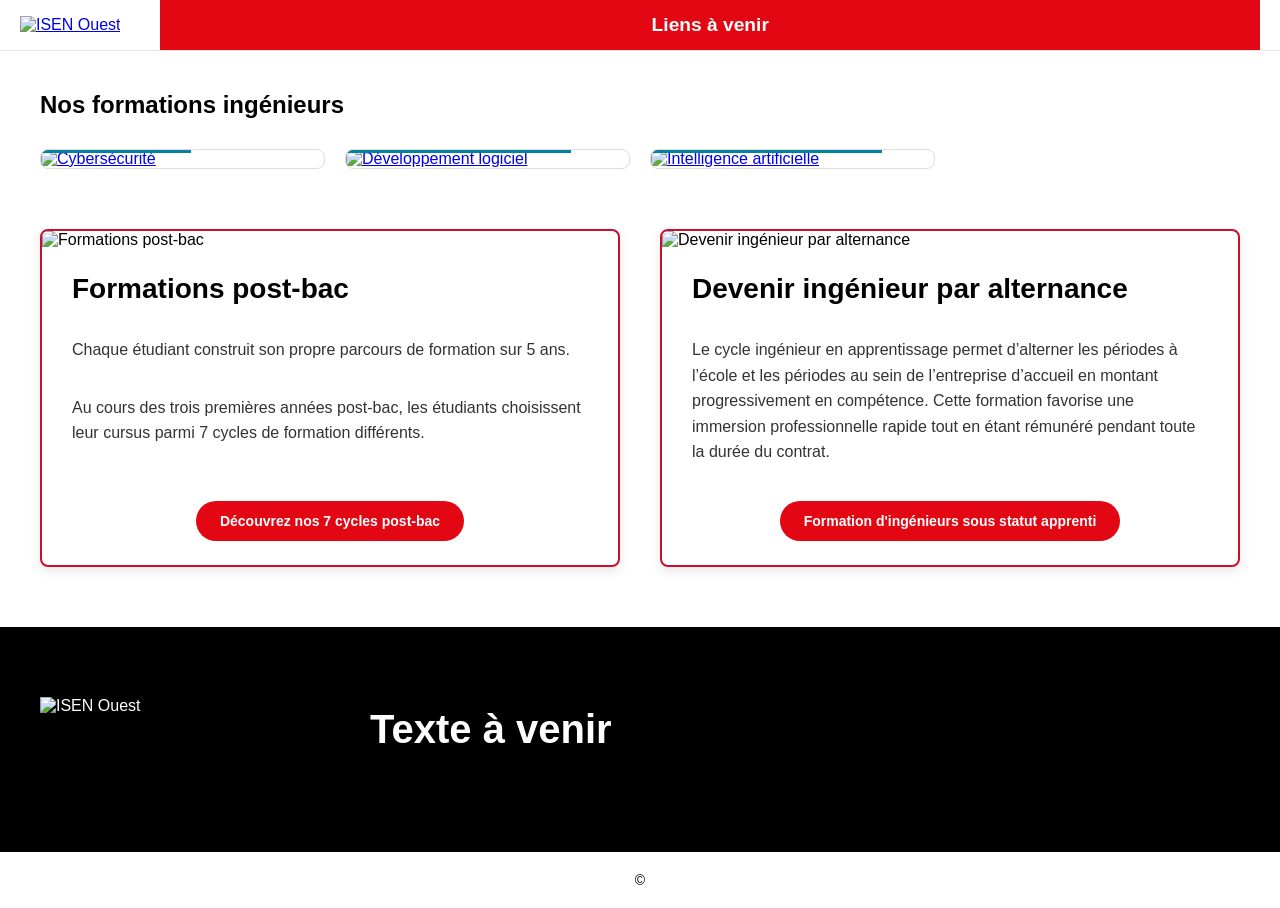
==== index.html @ ecf23ee9 "F14 Block PI E1" ====
<!DOCTYPE html>
<html lang="fr">
<head>
	<meta charset="UTF-8">
	<meta name="viewport" content="width=device-width, initial-scale=1">
	<title>ISEN Ouest - Formations</title>
    <style>
        /* =========================================
           CSS GLOBAL
           ========================================= */
        html {
            font-family: 'Open Sans', sans-serif;
        }
        body {
            margin: 0;
            padding: 0;
            background-color: #fff;
        }

        /* =========================================
           CSS HEADER
           ========================================= */
        .header-isen {
            background: #fff;
            border-bottom: 1px solid #e5e5e5;
        }

        .header-container {
            max-width: 1400px;
            margin: 0 auto;
            padding: 0 20px;
            display: flex;
            align-items: center;
            justify-content: space-between;
        }

        .header-logo img {
            height: 45px;
            width: auto;
        }

        .header-nav {
            background: #e30613; /* Rouge ISEN */
            flex: 1;
            margin-left: 40px;
        }

        .header-nav ul {
            list-style: none;
            display: flex;
            justify-content: space-around;
            margin: 0;
            padding: 0;
        }

        .header-nav li {
            flex: 1;
            text-align: center;
        }

        .header-nav a {
            display: block;
            padding: 14px 10px;
            font-size: 1.2em;
            font-weight: bold;
            color: #fff;
            transition: background 0.2s;
            text-decoration: none;
        }

        .header-nav a:hover {
            text-decoration: underline;
        }

        /* =========================================
           CSS PLUGGIN IMAGES
           ========================================= */
        .dp-section {
            max-width: 1200px;
            margin: 40px auto;
            padding: 0 20px;
        }

        .dp-section h2 {
            font-size: 24px;
            font-weight: 700;
            margin-bottom: 30px;
            color: #000;
        }

        .dp-grid {
            display: grid;
            grid-template-columns: repeat(auto-fill, minmax(280px, 1fr));
            gap: 20px;
        }

        .dp-card {
            border: 1px solid #ddd;
            border-radius: 8px;
            overflow: hidden;
            background: #fff;
            transition: transform 0.2s ease, box-shadow 0.2s ease;
            position: relative;
        }

        .dp-card:hover {
            transform: translateY(-5px);
            box-shadow: 0 6px 15px rgba(0, 0, 0, 0.1);
        }

        .dp-card img {
            width: 100%;
            height: auto;
            display: block;
        }

        .dp-card p {
            position: absolute;
            bottom: 15px;
            left: 0;
            margin: 0;
            padding: 5px 15px;
            font-size: 14px;
            font-weight: bold;
            background-color: #05819d; /* Bleu ISEN */
            color: white;
            text-transform: uppercase;
        }

        /* =========================================
           CSS PLUGGIN BLOCKS
           ========================================= */
        .block-container {
            max-width: 1200px;
            margin: 60px auto;
            padding: 0 20px;
        }

        .block-columns {
            display: flex;
            gap: 40px;
            flex-wrap: wrap;
        }

        .block-alternance {
            flex: 1;
            min-width: 300px;
            border: 2px solid #c8102e;
            border-radius: 8px;
            overflow: hidden;
            background: #fff;
            box-shadow: 0 4px 12px rgba(0, 0, 0, 0.1);
            display: flex;
            flex-direction: column;
        }

        .block-alternance img {
            width: 100%;
            height: auto;
            display: block;
        }

        .block-alternance-content {
            padding: 24px 30px;
            display: flex;
            flex-direction: column;
            flex-grow: 1;
        }

        .block-alternance-content h2 {
            font-size: 28px;
            margin-top: 0;
            margin-bottom: 16px;
            color: #000;
        }

        .block-alternance-content p {
            font-size: 16px;
            line-height: 1.6;
            color: #333;
            margin-bottom: 16px;
        }

        .block-button {
            margin-top: auto;
            text-align: center;
            padding-top: 20px;
        }

        .block-button a {
            background-color: #e30613;
            color: #fff;
            display: inline-block;
            padding: 12px 24px;
            border-radius: 50px;
            font-weight: 700;
            text-decoration: none;
            font-size: 14px;
            transition: background 0.2s;
        }

        .block-button a:hover {
            background-color: #c8102e;
            text-decoration: underline;
        }

        /* =========================================
           CSS FOOTER
           ========================================= */
        .site-footer {
            background: #000;
            color: #fff;
            padding: 40px 20px;
            font-family: Arial, sans-serif;
        }

        .footer-container {
            display: flex;
            max-width: 1200px;
            margin: 0 auto;
            gap: 40px;
            flex-wrap: wrap;
            align-items: center;
        }

        .footer-col-logo {
            flex: 1;
            min-width: 220px;
            display: flex;
            flex-direction: column;
        }

        .footer-logo {
            height: 100px;
            margin-bottom: 15px;
            margin-top: 30px;
        }

        .footer-links-section {
            flex: 3;
            display: flex;
            flex-direction: column;
        }

        .footer-cities {
            font-size: 40px;
            font-weight: 700;
            text-align: left;
            margin-bottom: 20px;
            margin-top: 0;
            color: #fff;
        }

        /* Bas de page */
        .footer-bottom {
            text-align: center;
            padding: 20px;
            background-color: white;
            color: black;
            font-family: Arial, sans-serif;
            font-size: 14px;
        }
    </style>
</head>
<body>

    <!-- =========================================
         HEADER_SIMPLE
         ========================================= -->
    <header class="header-isen">
      <div class="header-container">
        <a href="/" class="header-logo">
          <img src="https://isen-ouest.fr/wp-content/uploads/2024/07/15/logo-isen-couleur.png" alt="ISEN Ouest">
        </a>
        <nav class="header-nav">
          <ul>
            <li><a href="#">Liens à venir</a></li>
          </ul>
        </nav>
      </div>
    </header>

    <!-- =========================================
         PLUGGIN IMAGES
         ========================================= -->
    <section class="dp-section">
        <h2>Nos formations ingénieurs</h2>
        <div class="dp-grid">
            <div class="dp-card">
                <a href="https://isen-ouest.fr">
                    <img src="https://isen-ouest.fr/wp-content/uploads/2024/10/21/vignette-dp-cybersecurite.png" alt="Cybersécurité">
                    <p>CYBERSECURITE</p>
                </a>
            </div>
            <div class="dp-card">
                <a href="https://isen-ouest.fr">
                    <img src="https://isen-ouest.fr/wp-content/uploads/2024/10/21/vignette-dp-developpement-logiciel.png" alt="Développement logiciel">
                    <p>DEVELOPPEMENT LOGICIEL</p>
                </a>
            </div>
            <div class="dp-card">
                <a href="https://isen-ouest.fr">
                    <img src="https://isen-ouest.fr/wp-content/uploads/2024/10/21/vignette-dp-intelligence-artificielle.png" alt="Intelligence artificielle">
                    <p>INTELLIGENCE ARTIFICIELLE</p>
                </a>
            </div>
        </div>
    </section>

    <!-- =========================================
         PLUGGIN BLOCK (Postbac / Apprentissage)
         ========================================= -->
    <div class="block-container">
        <div class="block-columns">
            
            <!-- BLOC 1 : Post-bac -->
            <section class="block-alternance">
                <img src="https://isen-ouest.fr/wp-content/uploads/2024/10/18/formation-initiale-scaled.jpg" alt="Formations post-bac">
                <div class="block-alternance-content">
                    <h2>Formations post-bac</h2>
                    <p>Chaque étudiant construit son propre parcours de formation sur 5 ans.</p>
                    <p>Au cours des trois premières années post-bac, les étudiants choisissent leur cursus parmi 7 cycles de formation différents.</p>
                    <div class="block-button">
                        <a href="#">Découvrez nos 7 cycles post-bac</a>
                    </div>
                </div>
            </section>

            <!-- BLOC 2 : FISA -->
            <section class="block-alternance">
                <img src="https://isen-ouest.fr/wp-content/uploads/2024/10/18/formation-apprentissage-scaled.jpg" alt="Devenir ingénieur par alternance">
                <div class="block-alternance-content">
                    <h2>Devenir ingénieur par alternance</h2>
                    <p>Le cycle ingénieur en apprentissage permet d’alterner les périodes à l’école et les périodes au sein de l’entreprise d’accueil en montant progressivement en compétence. Cette formation favorise une immersion professionnelle rapide tout en étant rémunéré pendant toute la durée du contrat.</p>
                    <div class="block-button">
                        <a href="#">Formation d'ingénieurs sous statut apprenti</a>
                    </div>
                </div>
            </section>

        </div>
    </div>

    <!-- =========================================
         FOOTER_SIMPLE
         ========================================= -->
    <footer class="site-footer">
      <div class="footer-container">
        <!-- Colonne 1 : Logo -->
        <div class="footer-col footer-col-logo">
          <img src="https://isen-ouest.fr/wp-content/uploads/2024/07/15/logo-isen-blanc.svg" alt="ISEN Ouest" class="footer-logo">
        </div>

        <!-- Zone titre -->
        <div class="footer-links-section">
          <p class="footer-cities">Texte à venir</p>
        </div>
      </div>
    </footer>
    
    <!-- Bas de page -->
    <div class="footer-bottom">
      &copy;
    </div>

</body>
</html>
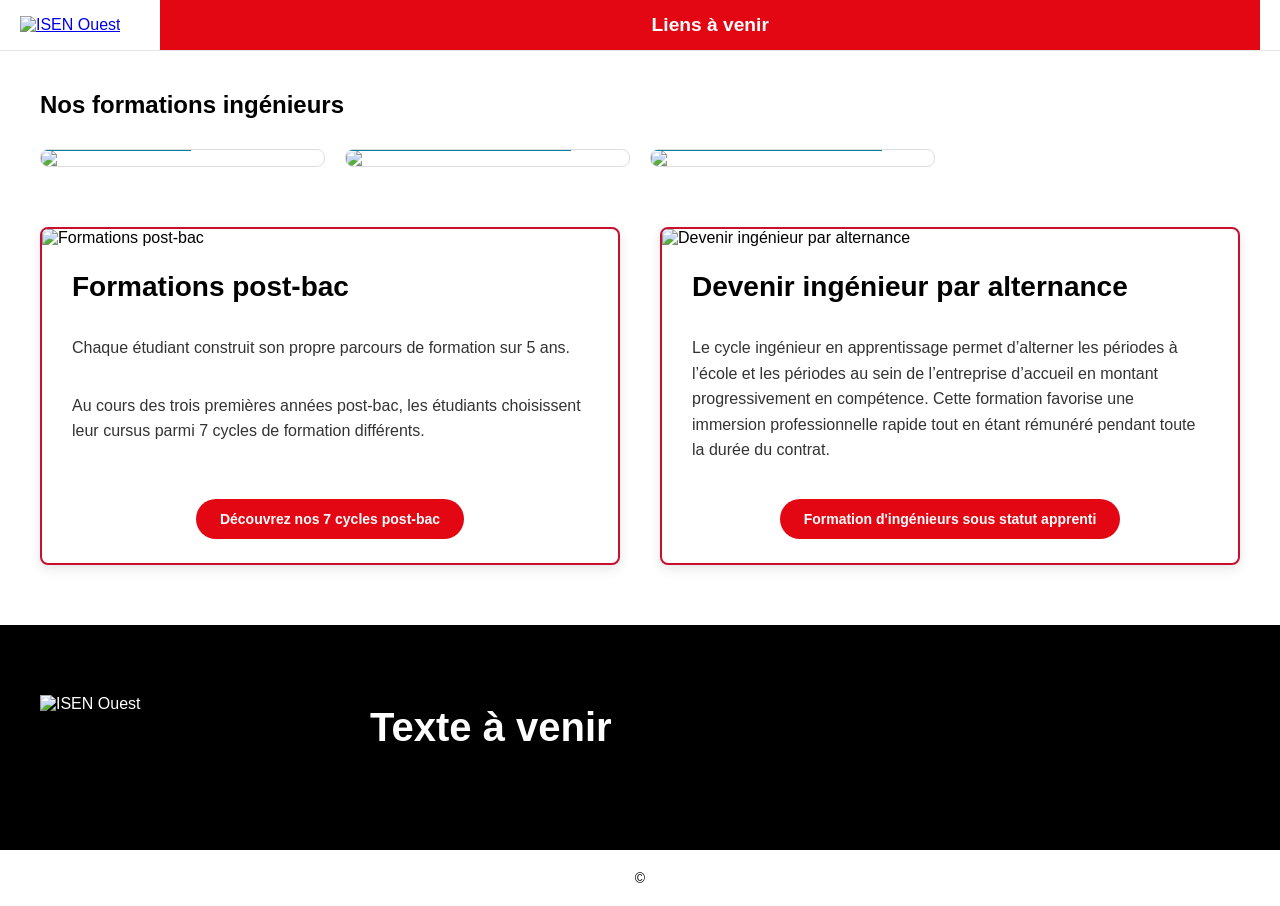
==== commit d4d7e735: "F14 Block PI E1" ====
--- a/index.html
+++ b/index.html
@@ -5,9 +5,6 @@
 	<meta name="viewport" content="width=device-width, initial-scale=1">
 	<title>ISEN Ouest - Formations</title>
     <style>
-        /* =========================================
-           CSS GLOBAL
-           ========================================= */
         html {
             font-family: 'Open Sans', sans-serif;
         }
@@ -17,9 +14,6 @@
             background-color: #fff;
         }
 
-        /* =========================================
-           CSS HEADER
-           ========================================= */
         .header-isen {
             background: #fff;
             border-bottom: 1px solid #e5e5e5;
@@ -72,9 +66,6 @@
             text-decoration: underline;
         }
 
-        /* =========================================
-           CSS PLUGGIN IMAGES
-           ========================================= */
         .dp-section {
             max-width: 1200px;
             margin: 40px auto;
@@ -127,9 +118,6 @@
             text-transform: uppercase;
         }
 
-        /* =========================================
-           CSS PLUGGIN BLOCKS
-           ========================================= */
         .block-container {
             max-width: 1200px;
             margin: 60px auto;
@@ -204,9 +192,6 @@
             text-decoration: underline;
         }
 
-        /* =========================================
-           CSS FOOTER
-           ========================================= */
         .site-footer {
             background: #000;
             color: #fff;
@@ -264,9 +249,6 @@
 </head>
 <body>
 
-    <!-- =========================================
-         HEADER_SIMPLE
-         ========================================= -->
     <header class="header-isen">
       <div class="header-container">
         <a href="/" class="header-logo">
@@ -280,40 +262,33 @@
       </div>
     </header>
 
-    <!-- =========================================
-         PLUGGIN IMAGES
-         ========================================= -->
     <section class="dp-section">
         <h2>Nos formations ingénieurs</h2>
         <div class="dp-grid">
             <div class="dp-card">
                 <a href="https://isen-ouest.fr">
-                    <img src="https://isen-ouest.fr/wp-content/uploads/2024/10/21/vignette-dp-cybersecurite.png" alt="Cybersécurité">
+                    <img src="https://isen-ouest.fr/wp-content/uploads/2024/10/21/vignette-dp-cybersecurite.png" >
                     <p>CYBERSECURITE</p>
                 </a>
             </div>
             <div class="dp-card">
                 <a href="https://isen-ouest.fr">
-                    <img src="https://isen-ouest.fr/wp-content/uploads/2024/10/21/vignette-dp-developpement-logiciel.png" alt="Développement logiciel">
+                    <img src="https://isen-ouest.fr/wp-content/uploads/2024/10/21/vignette-dp-developpement-logiciel.png" >
                     <p>DEVELOPPEMENT LOGICIEL</p>
                 </a>
             </div>
             <div class="dp-card">
                 <a href="https://isen-ouest.fr">
-                    <img src="https://isen-ouest.fr/wp-content/uploads/2024/10/21/vignette-dp-intelligence-artificielle.png" alt="Intelligence artificielle">
+                    <img src="https://isen-ouest.fr/wp-content/uploads/2024/10/21/vignette-dp-intelligence-artificielle.png" >
                     <p>INTELLIGENCE ARTIFICIELLE</p>
                 </a>
             </div>
         </div>
     </section>
 
-    <!-- =========================================
-         PLUGGIN BLOCK (Postbac / Apprentissage)
-         ========================================= -->
     <div class="block-container">
         <div class="block-columns">
             
-            <!-- BLOC 1 : Post-bac -->
             <section class="block-alternance">
                 <img src="https://isen-ouest.fr/wp-content/uploads/2024/10/18/formation-initiale-scaled.jpg" alt="Formations post-bac">
                 <div class="block-alternance-content">
@@ -326,7 +301,6 @@
                 </div>
             </section>
 
-            <!-- BLOC 2 : FISA -->
             <section class="block-alternance">
                 <img src="https://isen-ouest.fr/wp-content/uploads/2024/10/18/formation-apprentissage-scaled.jpg" alt="Devenir ingénieur par alternance">
                 <div class="block-alternance-content">
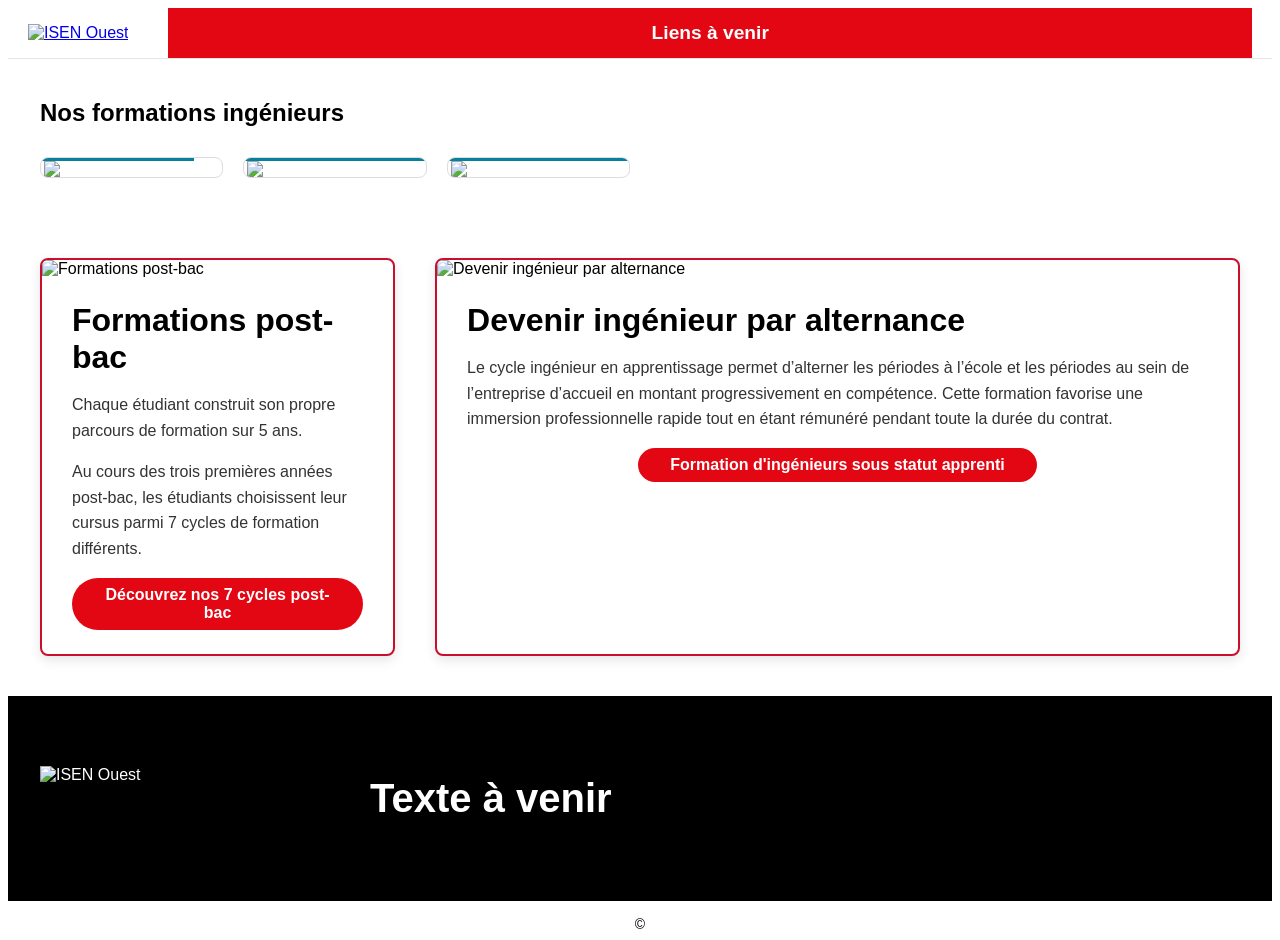
==== commit a8848c9d: "fix index.html" ====
--- a/index.html
+++ b/index.html
@@ -4,248 +4,7 @@
 	<meta charset="UTF-8">
 	<meta name="viewport" content="width=device-width, initial-scale=1">
 	<title>ISEN Ouest - Formations</title>
-    <style>
-        html {
-            font-family: 'Open Sans', sans-serif;
-        }
-        body {
-            margin: 0;
-            padding: 0;
-            background-color: #fff;
-        }
-
-        .header-isen {
-            background: #fff;
-            border-bottom: 1px solid #e5e5e5;
-        }
-
-        .header-container {
-            max-width: 1400px;
-            margin: 0 auto;
-            padding: 0 20px;
-            display: flex;
-            align-items: center;
-            justify-content: space-between;
-        }
-
-        .header-logo img {
-            height: 45px;
-            width: auto;
-        }
-
-        .header-nav {
-            background: #e30613; /* Rouge ISEN */
-            flex: 1;
-            margin-left: 40px;
-        }
-
-        .header-nav ul {
-            list-style: none;
-            display: flex;
-            justify-content: space-around;
-            margin: 0;
-            padding: 0;
-        }
-
-        .header-nav li {
-            flex: 1;
-            text-align: center;
-        }
-
-        .header-nav a {
-            display: block;
-            padding: 14px 10px;
-            font-size: 1.2em;
-            font-weight: bold;
-            color: #fff;
-            transition: background 0.2s;
-            text-decoration: none;
-        }
-
-        .header-nav a:hover {
-            text-decoration: underline;
-        }
-
-        .dp-section {
-            max-width: 1200px;
-            margin: 40px auto;
-            padding: 0 20px;
-        }
-
-        .dp-section h2 {
-            font-size: 24px;
-            font-weight: 700;
-            margin-bottom: 30px;
-            color: #000;
-        }
-
-        .dp-grid {
-            display: grid;
-            grid-template-columns: repeat(auto-fill, minmax(280px, 1fr));
-            gap: 20px;
-        }
-
-        .dp-card {
-            border: 1px solid #ddd;
-            border-radius: 8px;
-            overflow: hidden;
-            background: #fff;
-            transition: transform 0.2s ease, box-shadow 0.2s ease;
-            position: relative;
-        }
-
-        .dp-card:hover {
-            transform: translateY(-5px);
-            box-shadow: 0 6px 15px rgba(0, 0, 0, 0.1);
-        }
-
-        .dp-card img {
-            width: 100%;
-            height: auto;
-            display: block;
-        }
-
-        .dp-card p {
-            position: absolute;
-            bottom: 15px;
-            left: 0;
-            margin: 0;
-            padding: 5px 15px;
-            font-size: 14px;
-            font-weight: bold;
-            background-color: #05819d; /* Bleu ISEN */
-            color: white;
-            text-transform: uppercase;
-        }
-
-        .block-container {
-            max-width: 1200px;
-            margin: 60px auto;
-            padding: 0 20px;
-        }
-
-        .block-columns {
-            display: flex;
-            gap: 40px;
-            flex-wrap: wrap;
-        }
-
-        .block-alternance {
-            flex: 1;
-            min-width: 300px;
-            border: 2px solid #c8102e;
-            border-radius: 8px;
-            overflow: hidden;
-            background: #fff;
-            box-shadow: 0 4px 12px rgba(0, 0, 0, 0.1);
-            display: flex;
-            flex-direction: column;
-        }
-
-        .block-alternance img {
-            width: 100%;
-            height: auto;
-            display: block;
-        }
-
-        .block-alternance-content {
-            padding: 24px 30px;
-            display: flex;
-            flex-direction: column;
-            flex-grow: 1;
-        }
-
-        .block-alternance-content h2 {
-            font-size: 28px;
-            margin-top: 0;
-            margin-bottom: 16px;
-            color: #000;
-        }
-
-        .block-alternance-content p {
-            font-size: 16px;
-            line-height: 1.6;
-            color: #333;
-            margin-bottom: 16px;
-        }
-
-        .block-button {
-            margin-top: auto;
-            text-align: center;
-            padding-top: 20px;
-        }
-
-        .block-button a {
-            background-color: #e30613;
-            color: #fff;
-            display: inline-block;
-            padding: 12px 24px;
-            border-radius: 50px;
-            font-weight: 700;
-            text-decoration: none;
-            font-size: 14px;
-            transition: background 0.2s;
-        }
-
-        .block-button a:hover {
-            background-color: #c8102e;
-            text-decoration: underline;
-        }
-
-        .site-footer {
-            background: #000;
-            color: #fff;
-            padding: 40px 20px;
-            font-family: Arial, sans-serif;
-        }
-
-        .footer-container {
-            display: flex;
-            max-width: 1200px;
-            margin: 0 auto;
-            gap: 40px;
-            flex-wrap: wrap;
-            align-items: center;
-        }
-
-        .footer-col-logo {
-            flex: 1;
-            min-width: 220px;
-            display: flex;
-            flex-direction: column;
-        }
-
-        .footer-logo {
-            height: 100px;
-            margin-bottom: 15px;
-            margin-top: 30px;
-        }
-
-        .footer-links-section {
-            flex: 3;
-            display: flex;
-            flex-direction: column;
-        }
-
-        .footer-cities {
-            font-size: 40px;
-            font-weight: 700;
-            text-align: left;
-            margin-bottom: 20px;
-            margin-top: 0;
-            color: #fff;
-        }
-
-        /* Bas de page */
-        .footer-bottom {
-            text-align: center;
-            padding: 20px;
-            background-color: white;
-            color: black;
-            font-family: Arial, sans-serif;
-            font-size: 14px;
-        }
-    </style>
+	<link href="style.css" rel="stylesheet">
 </head>
 <body>
 
--- a/style.css
+++ b/style.css
@@ -0,0 +1,535 @@
+html {
+  font-family: Open Sans, sans-serif;
+}
+
+.header-isen {
+  background: #fff;
+  border-bottom: 1px solid #e5e5e5;
+}
+
+.header-container {
+  max-width: 1400px;
+  margin: 0 auto;
+  padding: 0 20px;
+  display: flex;
+  align-items: center;
+  justify-content: space-between;
+}
+
+.header-logo img {
+  height: 45px;
+  width: auto;
+}
+
+.header-nav {
+  background: #e30613;
+  flex: 1;
+  margin-left: 40px;
+}
+
+.header-nav ul {
+  list-style: none;
+  display: flex;
+  justify-content: space-around;
+  margin: 0;
+  padding: 0;
+}
+
+.header-nav li {
+  flex: 1;
+  text-align: center;
+}
+
+.header-nav a {
+  display: block;
+  padding: 14px 10px;
+  font-size: 1.2em;
+  font-weight: bold;
+  color: #fff;
+  transition: background 0.2s;
+  text-decoration: none;
+}
+
+.header-nav a:hover {
+  text-decoration: underline;
+}
+
+.breadcrumb {
+  background: #fff;
+}
+
+.breadcrumb-container {
+  max-width: 1200px;
+  margin: 0 auto;
+  padding: 30px 20px 10px;
+  display: flex;
+  align-items: center;
+  gap: 0;
+}
+
+.breadcrumb-content {
+  display: flex;
+  align-items: center;
+  z-index: 1;
+  font-size: 1.12em;
+}
+
+.breadcrumb a {
+  color: #000;
+  text-decoration: none;
+}
+
+.breadcrumb a:hover {
+  text-decoration: underline;
+}
+
+.breadcrumb .separator {
+  margin: 0 8px;
+  color: #999;
+}
+
+.breadcrumb .current {
+  color: #000;
+  font-weight: 600;
+  margin-left: 4px;
+}
+
+.breadcrumb-line {
+  flex: 1;
+  height: 2px;
+  background: #e30613;
+  margin-left: 15px;
+  align-self: center;
+}
+
+.contact-card {
+  max-width: 720px;
+  margin: 2em auto;
+  border-radius: 10px;
+  background-color: white;
+  box-shadow: 0 6px 24px rgba(12, 12, 12, 0.4);
+  padding: 28px;
+  box-sizing: border-box;
+  border: 1px solid #e6e6e6;
+}
+
+.contact-card h1 {
+  margin: 0 0 10px 0;
+  font-size: 28px;
+  font-weight: 700;
+  color: #000;
+}
+
+.contact-card .lead {
+  margin: 0 0 18px 0;
+  color: #6b6b6b;
+  font-size: 15px;
+  line-height: 1.5;
+}
+
+.notice {
+  background: #fff8f9;
+  border-left: 4px solid #c8102e;
+  color: #333;
+  padding: 10px 12px;
+  border-radius: 4px;
+  margin-bottom: 18px;
+  font-size: 14px;
+}
+
+form.contact-form {
+  display: block;
+}
+
+.form-row {
+  display: flex;
+  gap: 12px;
+  margin-bottom: 14px;
+  align-items: flex-start;
+  flex-wrap: wrap;
+}
+
+.w-100 {
+  width: 100%;
+}
+
+label.field-label {
+  display: block;
+  font-size: 14px;
+  margin-bottom: 6px;
+  color: #222;
+}
+
+input[type="text"],
+input[type="tel"],
+input[type="email"],
+select,
+textarea {
+  width: 100%;
+  padding: 10px 12px;
+  border: 1px solid #d7d7d7;
+  border-radius: 6px;
+  font-size: 14px;
+  box-sizing: border-box;
+  background: #fff;
+  color: #111;
+}
+
+textarea {
+  min-height: 140px;
+  resize: vertical;
+}
+
+.inline-group {
+  display: flex;
+  gap: 10px;
+  align-items: center;
+  flex-wrap: wrap;
+}
+
+.inline-group label {
+  font-size: 14px;
+  color: #222;
+  margin: 0;
+  display: flex;
+  align-items: center;
+  gap: 8px;
+}
+
+.small-note {
+  font-size: 13px;
+  color: #6b6b6b;
+  margin-top: 6px;
+}
+
+.consent-row {
+  display: flex;
+  gap: 8px;
+  align-items: center;
+  margin-bottom: 12px;
+  flex-wrap: wrap;
+}
+
+.actions {
+  margin-top: 8px;
+  display: flex;
+  gap: 12px;
+  align-items: center;
+  flex-wrap: wrap;
+}
+
+.btn-primary {
+  background: #c8102e;
+  color: #fff;
+  padding: 10px 18px;
+  border-radius: 6px;
+  border: 0;
+  font-weight: 700;
+  font-size: 15px;
+  cursor: pointer;
+  text-decoration: none;
+  display: inline-block;
+}
+
+.btn-primary:hover {
+  background: #a00b23;
+}
+
+.helper-link {
+  font-size: 14px;
+  color: #6b6b6b;
+  text-decoration: none;
+}
+
+.helper-link:hover {
+  text-decoration: underline;
+  color: #000;
+}
+
+.hp {
+  position: absolute;
+  left: -9999px;
+  top: auto;
+  width: 1px;
+  height: 1px;
+  overflow: hidden;
+}
+
+.block-container {
+  max-width: 1200px;
+  margin: 0 auto;
+}
+
+.block-columns {
+  display: flex;
+  gap: 40px;
+  align-items: normal;
+}
+
+.block-alternance {
+  margin: 40px auto;
+  border: 2px solid #c8102e;
+  border-radius: 8px;
+  overflow: hidden;
+  background: #fff;
+  box-shadow: 0 4px 12px rgba(0, 0, 0, 0.1);
+}
+
+.block-alternance img {
+  width: 100%;
+  height: auto;
+  display: block;
+}
+
+.block-alternance-content {
+  padding: 24px 30px;
+}
+
+.block-alternance-content h2 {
+  font-size: 200%;
+  margin-top: 0;
+  margin-bottom: 16px;
+}
+
+.block-alternance-content p {
+  font-size: 16px;
+  line-height: 1.6;
+  color: #333;
+  margin-bottom: 16px;
+}
+
+.block-button {
+  margin: auto;
+  text-align: center;
+}
+
+.block-button a {
+  background-color: #e30613;
+  color: #fff;
+  display: inline-block;
+  padding: 0.5rem 2rem;
+  border-radius: 3.45rem;
+  font-weight: 700;
+  text-decoration: none;
+}
+
+.block-button a:hover {
+  text-decoration: underline;
+}
+
+.block-devenir {
+  background: #fff;
+  padding: 60px 20px;
+}
+
+.block-title {
+  font-size: 42px;
+  font-weight: 700;
+  color: #000;
+  margin-bottom: 40px;
+  text-align: left;
+}
+
+.block-columns-img {
+  display: flex;
+  align-items: center;
+  gap: 40px;
+}
+
+.block-text {
+  flex: 1;
+  padding-left: 5%;
+}
+
+.block-text p {
+  font-size: 16px;
+  line-height: 1.7;
+  color: #333;
+  margin-bottom: 18px;
+}
+
+.block-image {
+  flex: 1;
+  display: flex;
+  justify-content: center;
+}
+
+.block-image img {
+  max-width: 100%;
+  height: auto;
+  border-radius: 6px;
+}
+
+.dp-section {
+  max-width: 1200px;
+  margin: 40px auto;
+  padding: 0 20px;
+}
+
+.dp-section h2 {
+  font-size: 24px;
+  font-weight: 700;
+  margin-bottom: 30px;
+  color: #000;
+}
+
+.dp-grid {
+  display: grid;
+  grid-template-columns: repeat(auto-fill, minmax(180px, 1fr));
+  gap: 20px;
+}
+
+.dp-card {
+  border: 1px solid #ddd;
+  border-radius: 8px;
+  overflow: hidden;
+  background: #fff;
+  transition: transform 0.2s ease;
+  padding: 3px 3px 0;
+  position: relative;
+}
+
+.dp-card:hover {
+  transform: translateY(-5px);
+  box-shadow: 0 6px 15px rgba(0, 0, 0, 0.1);
+}
+
+.dp-card img {
+  width: 100%;
+  height: auto;
+  display: block;
+}
+
+.dp-card p {
+  padding: 1px 0.5em;
+  font-size: 16px;
+  font-weight: bold;
+  margin: 0;
+  position: relative;
+  background-color: #05819d;
+  color: white;
+  font-weight: bold;
+  display: inline;
+  position: absolute;
+  bottom: 1em;
+  left: 0;
+  margin: 0;
+}
+
+.site-footer {
+  background: #000;
+  color: #fff;
+  padding: 40px 20px 20px;
+  font-family: Arial, sans-serif;
+}
+
+.footer-container {
+  display: flex;
+  max-width: 1200px;
+  margin: 0 auto;
+  gap: 40px;
+  flex-wrap: wrap;
+}
+
+.footer-col-logo {
+  flex: 1;
+  min-width: 220px;
+  display: flex;
+  flex-direction: column;
+}
+
+.footer-logo {
+  height: 100px;
+  margin-bottom: 15px;
+  margin-top: 30px;
+}
+
+.btn-contact {
+  display: block;
+  padding: 10px 20px;
+  background: #c8102e;
+  color: #fff;
+  font-weight: 600;
+  text-decoration: none;
+  border-radius: 25px;
+  margin: auto;
+}
+
+.btn-contact:hover {
+  background: #a00b23;
+}
+
+.footer-links-section {
+  flex: 3;
+  display: flex;
+  flex-direction: column;
+}
+
+.footer-cities {
+  font-size: 40px;
+  font-weight: 700;
+  text-align: left;
+  margin-bottom: 20px;
+}
+
+.footer-links-container {
+  display: flex;
+  gap: 40px;
+  flex-wrap: wrap;
+}
+
+.footer-col {
+  width: 25%;
+}
+
+.footer-col h3 {
+  font-size: 16px;
+  font-weight: 700;
+  margin-bottom: 12px;
+}
+
+.footer-col ul {
+  list-style: none;
+  padding: 0;
+  margin: 0;
+}
+
+.footer-col li {
+  margin-bottom: 8px;
+}
+
+.footer-col a {
+  color: #fff;
+  text-decoration: none;
+  font-size: 14px;
+}
+
+.footer-col a:hover {
+  text-decoration: underline;
+}
+
+.footer-bottom {
+  text-align: center;
+  padding-top: 15px;
+  background-color: white;
+  color: black;
+  font-family: Arial, sans-serif;
+  font-size: 14px;
+}
+
+@media (max-width: 900px) {
+  .footer-container {
+    flex-direction: column;
+    gap: 20px;
+  }
+
+  .footer-links-container {
+    flex-direction: column;
+    gap: 20px;
+  }
+
+  .footer-cities {
+    text-align: left;
+    font-size: 18px;
+  }
+}
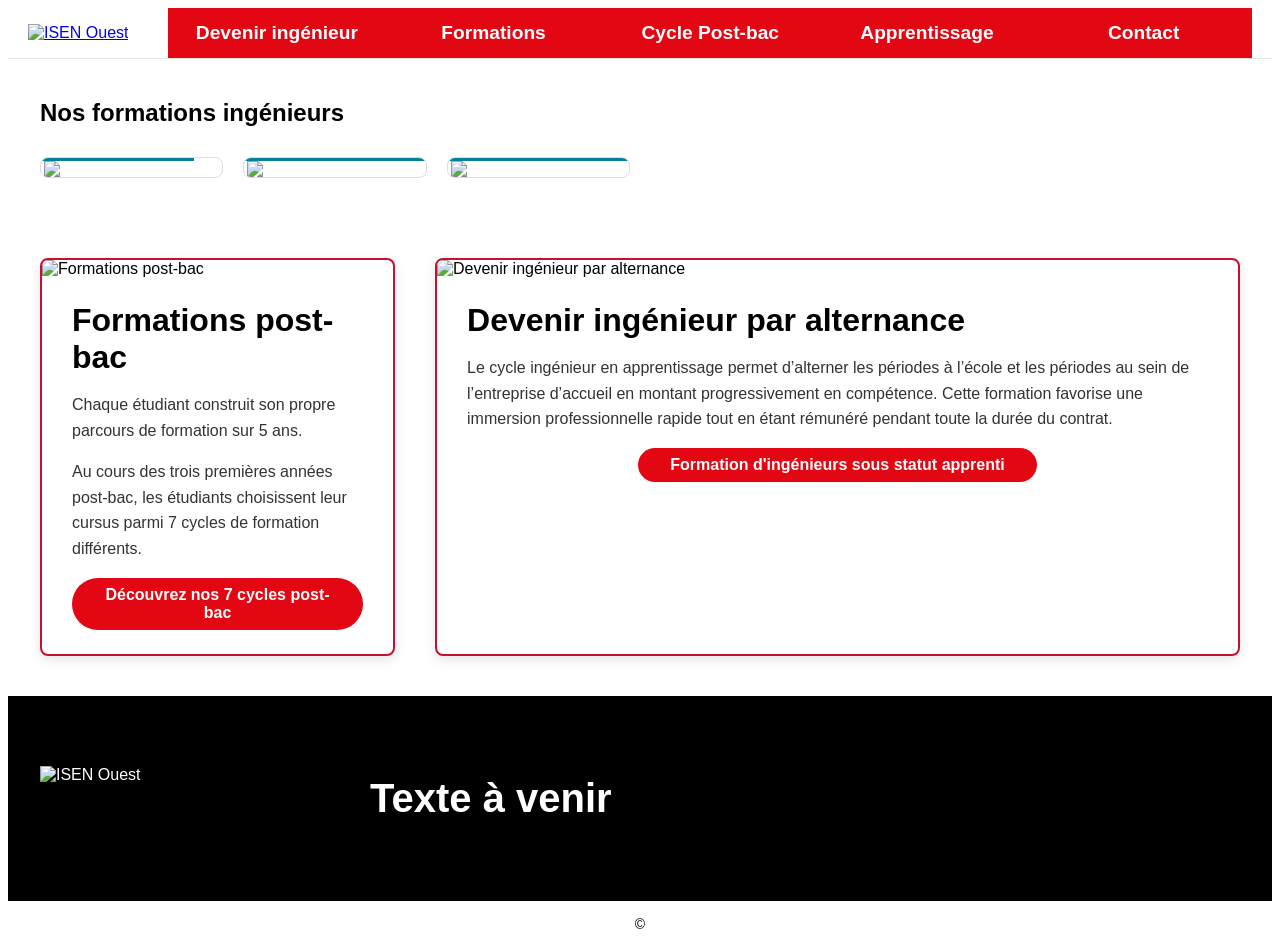
==== commit 1e5ef2c2: "fix headers" ====
--- a/index.html
+++ b/index.html
@@ -8,18 +8,25 @@
 </head>
 <body>
 
-    <header class="header-isen">
-      <div class="header-container">
-        <a href="/" class="header-logo">
-          <img src="https://isen-ouest.fr/wp-content/uploads/2024/07/15/logo-isen-couleur.png" alt="ISEN Ouest">
-        </a>
-        <nav class="header-nav">
-          <ul>
-            <li><a href="#">Liens à venir</a></li>
-          </ul>
-        </nav>
-      </div>
-    </header>
+<header class="header-isen">
+  <div class="header-container">
+    <!-- Logo -->
+    <a href="/" class="header-logo">
+      <img src="https://isen-ouest.fr/wp-content/uploads/2024/07/15/logo-isen-couleur.png" alt="ISEN Ouest">
+    </a>
+
+    <!-- Navbar -->
+    <nav class="header-nav">
+      <ul>
+         <li><a href="https://nectolyt.github.io/TP-ISEN-Boucneau-Bourdier-Doisne/devenir_inge.html">Devenir ingénieur</a></li>
+        <li><a href="https://nectolyt.github.io/TP-ISEN-Boucneau-Bourdier-Doisne/formations.html">Formations</a></li>
+        <li><a href="https://nectolyt.github.io/TP-ISEN-Boucneau-Bourdier-Doisne/postbac.html">Cycle Post-bac</a></li>
+        <li><a href="https://nectolyt.github.io/TP-ISEN-Boucneau-Bourdier-Doisne/apprentissage.html">Apprentissage</a></li>
+        <li><a href="https://nectolyt.github.io/TP-ISEN-Boucneau-Bourdier-Doisne/contact.html">Contact</a></li>
+      </ul>
+    </nav>
+  </div>
+</header>
 
     <section class="dp-section">
         <h2>Nos formations ingénieurs</h2>
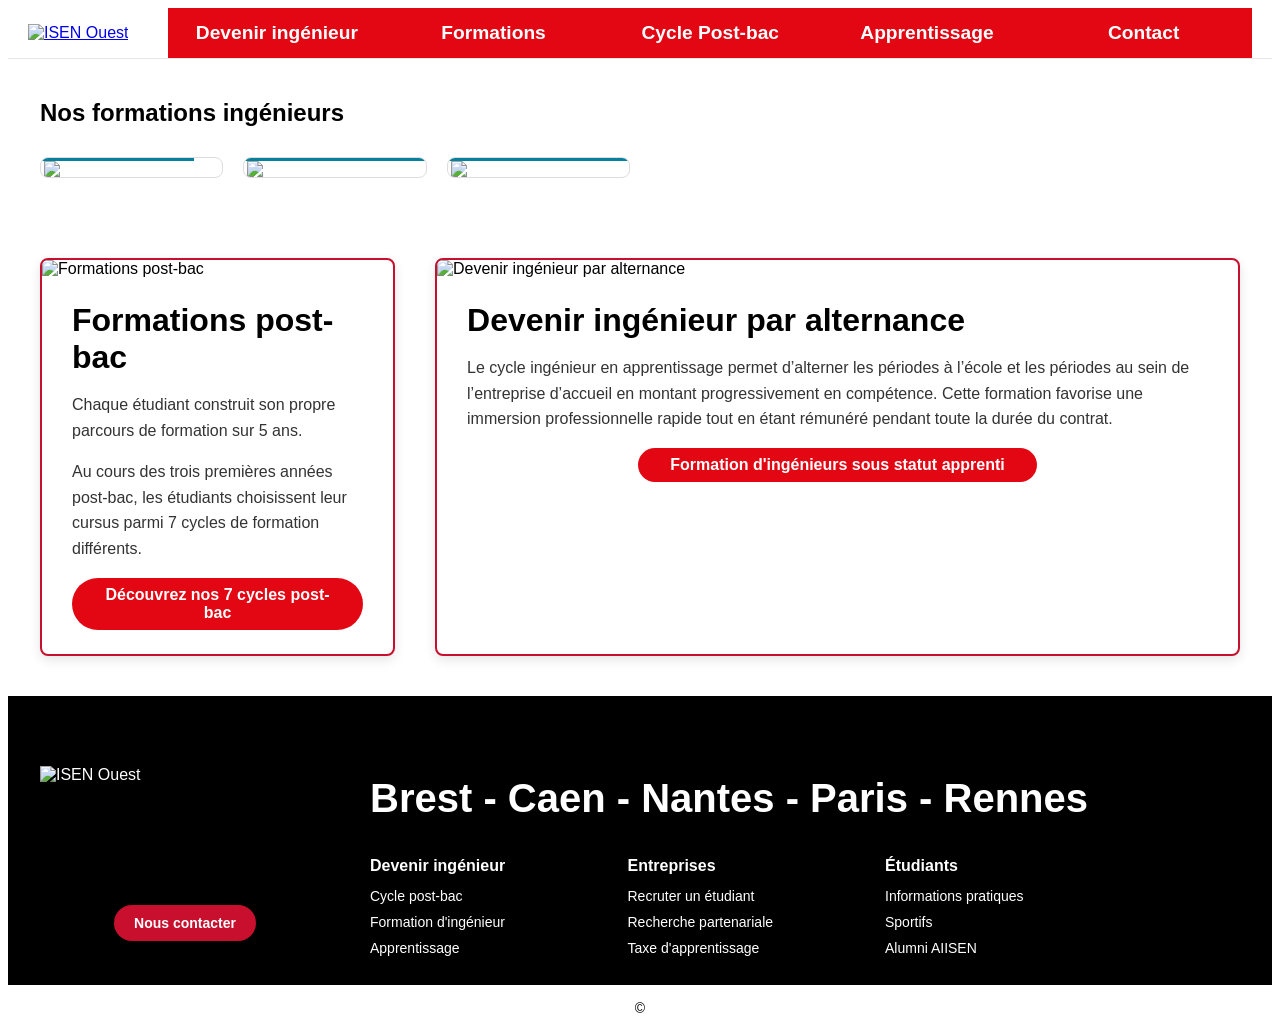
==== commit 6999848e: "F61 Footer E3 app, contact, index" ====
--- a/index.html
+++ b/index.html
@@ -81,23 +81,57 @@
         </div>
     </div>
 
-    <!-- =========================================
-         FOOTER_SIMPLE
-         ========================================= -->
     <footer class="site-footer">
-      <div class="footer-container">
-        <!-- Colonne 1 : Logo -->
-        <div class="footer-col footer-col-logo">
-          <img src="https://isen-ouest.fr/wp-content/uploads/2024/07/15/logo-isen-blanc.svg" alt="ISEN Ouest" class="footer-logo">
+  <div class="footer-container">
+
+    <!-- Colonne 1 : Logo + bouton -->
+    <div class="footer-col footer-col-logo">
+      <img src="https://isen-ouest.fr/wp-content/uploads/2024/07/15/logo-isen-blanc.svg" 
+           alt="ISEN Ouest" class="footer-logo">
+      <a href="https://nectolyt.github.io/TP-ISEN-Boucneau-Bourdier-Doisne/contact.html" class="btn-contact">Nous contacter</a>
+    </div>
+
+    <!-- Zone titres + colonnes 2-4 -->
+    <div class="footer-links-section">
+      <!-- Titre général -->
+      <p class="footer-cities">Brest - Caen - Nantes - Paris - Rennes</p>
+
+      <!-- Colonnes de liens -->
+      <div class="footer-links-container">
+        <!-- Colonne 2 : Devenir ingénieur -->
+        <div class="footer-col">
+          <h3>Devenir ingénieur</h3>
+          <ul>
+            <li><a href="https://nectolyt.github.io/TP-ISEN-Boucneau-Bourdier-Doisne/postbac.html">Cycle post-bac</a></li>
+            <li><a href="https://nectolyt.github.io/TP-ISEN-Boucneau-Bourdier-Doisne/postbac.html">Formation d'ingénieur</a></li>
+            <li><a href="https://nectolyt.github.io/TP-ISEN-Boucneau-Bourdier-Doisne/apprentissage.html">Apprentissage</a></li>
+          </ul>
         </div>
 
-        <!-- Zone titre -->
-        <div class="footer-links-section">
-          <p class="footer-cities">Texte à venir</p>
+        <!-- Colonne 3 : Entreprises -->
+        <div class="footer-col">
+          <h3>Entreprises</h3>
+          <ul>
+            <li><a href="https://isen-ouest.fr/entreprises/recruter/">Recruter un étudiant</a></li>
+            <li><a href="https://isen-ouest.fr/labisen-la-recherche/la-recherche-partenariale/">Recherche partenariale</a></li>
+            <li><a href="http://isen-ouest.fr/taxe-d-apprentissage">Taxe d'apprentissage</a></li>
+          </ul>
+        </div>
+
+        <!-- Colonne 4 : Étudiants -->
+        <div class="footer-col">
+          <h3>Étudiants</h3>
+          <ul>
+            <li><a href="https://isen-ouest.fr/infos-pratiques/">Informations pratiques</a></li>
+            <li><a href="http://isen-ouest.fr/sportifs">Sportifs</a></li>
+            <li><a href="http://isen-ouest.fr/alumni-aiisen">Alumni AIISEN</a></li>
+          </ul>
         </div>
       </div>
-    </footer>
-    
+    </div>
+  </div>
+</footer>
+
     <!-- Bas de page -->
     <div class="footer-bottom">
       &copy;
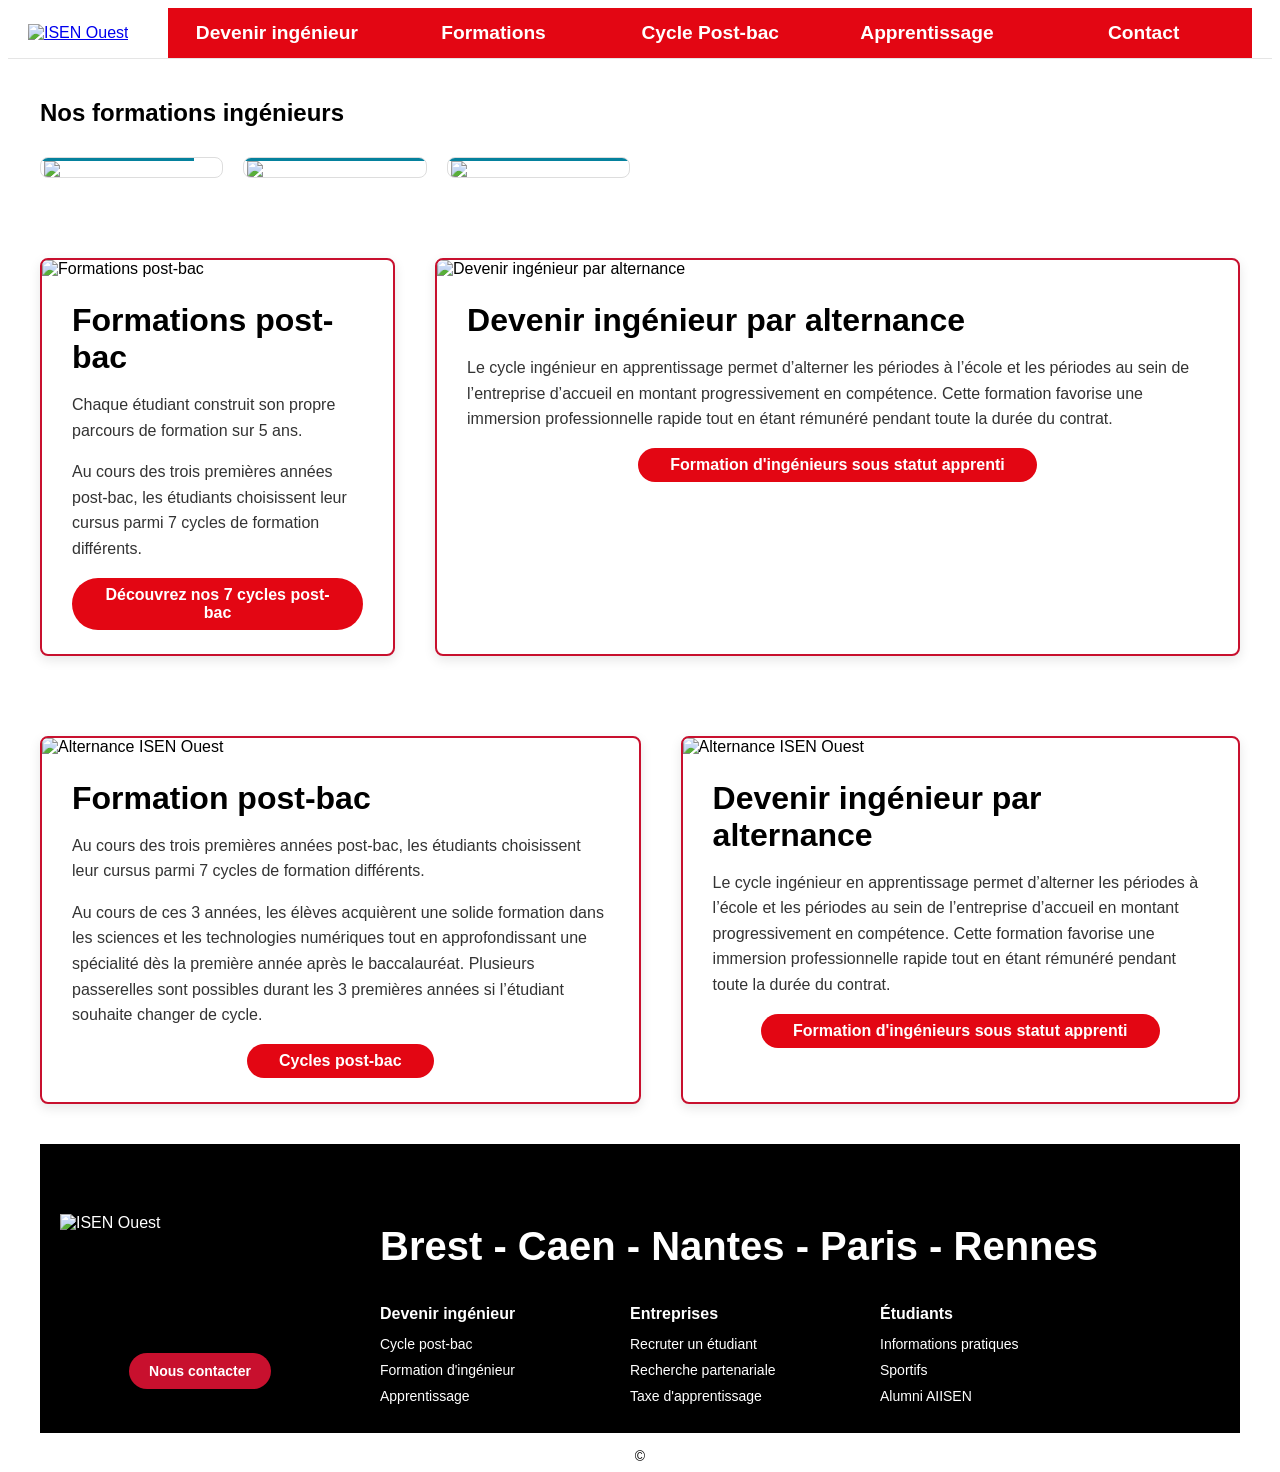
==== commit dc9aecbd: "F72 Images PIF index.html" ====
--- a/index.html
+++ b/index.html
@@ -81,6 +81,43 @@
         </div>
     </div>
 
+
+<div class="block-container">
+  <div class="block-columns">
+	<section class="block-alternance">
+		<img src="https://isen-ouest.fr/wp-content/uploads/2024/10/18/formation-initiale-scaled.jpg" alt="Alternance ISEN Ouest">
+		<div class="block-alternance-content">
+		<h2>Formation post-bac</h2>
+			<p>
+			Au cours des trois premières années post-bac, les étudiants choisissent leur cursus parmi 7 cycles de formation différents.
+			</p>
+			<p>
+			Au cours de ces 3 années, les élèves acquièrent une solide formation dans les sciences et les technologies numériques tout en approfondissant une spécialité dès la première année après le baccalauréat. Plusieurs passerelles sont possibles durant les 3 premières années si l’étudiant souhaite changer de cycle.
+			</p>
+			<div class="block-button">
+				<a href="https://isen-ouest.fr/formations/">Cycles post-bac</a>
+			</div>
+		</div>
+	</section>
+
+	<section class="block-alternance">
+		<img src="https://isen-ouest.fr/wp-content/uploads/2024/10/18/formation-apprentissage-scaled.jpg" alt="Alternance ISEN Ouest">
+		<div class="block-alternance-content">
+		<h2>Devenir ingénieur par alternance</h2>
+			<p>
+			Le cycle ingénieur en apprentissage permet d’alterner les périodes à l’école et les périodes au sein de l’entreprise d’accueil en montant progressivement en compétence. Cette formation favorise une immersion professionnelle rapide tout en étant rémunéré pendant toute la durée du contrat.
+			</p>
+			<div class="block-button">
+				<a href="https://isen-ouest.fr/ecole-ingenieur/devenir-ingenieur/ingenieur-alternance/">Formation d'ingénieurs sous statut apprenti</a>
+			</div>
+		</div>
+	</section>
+
+
+</div>
+
+
+
     <footer class="site-footer">
   <div class="footer-container">
 
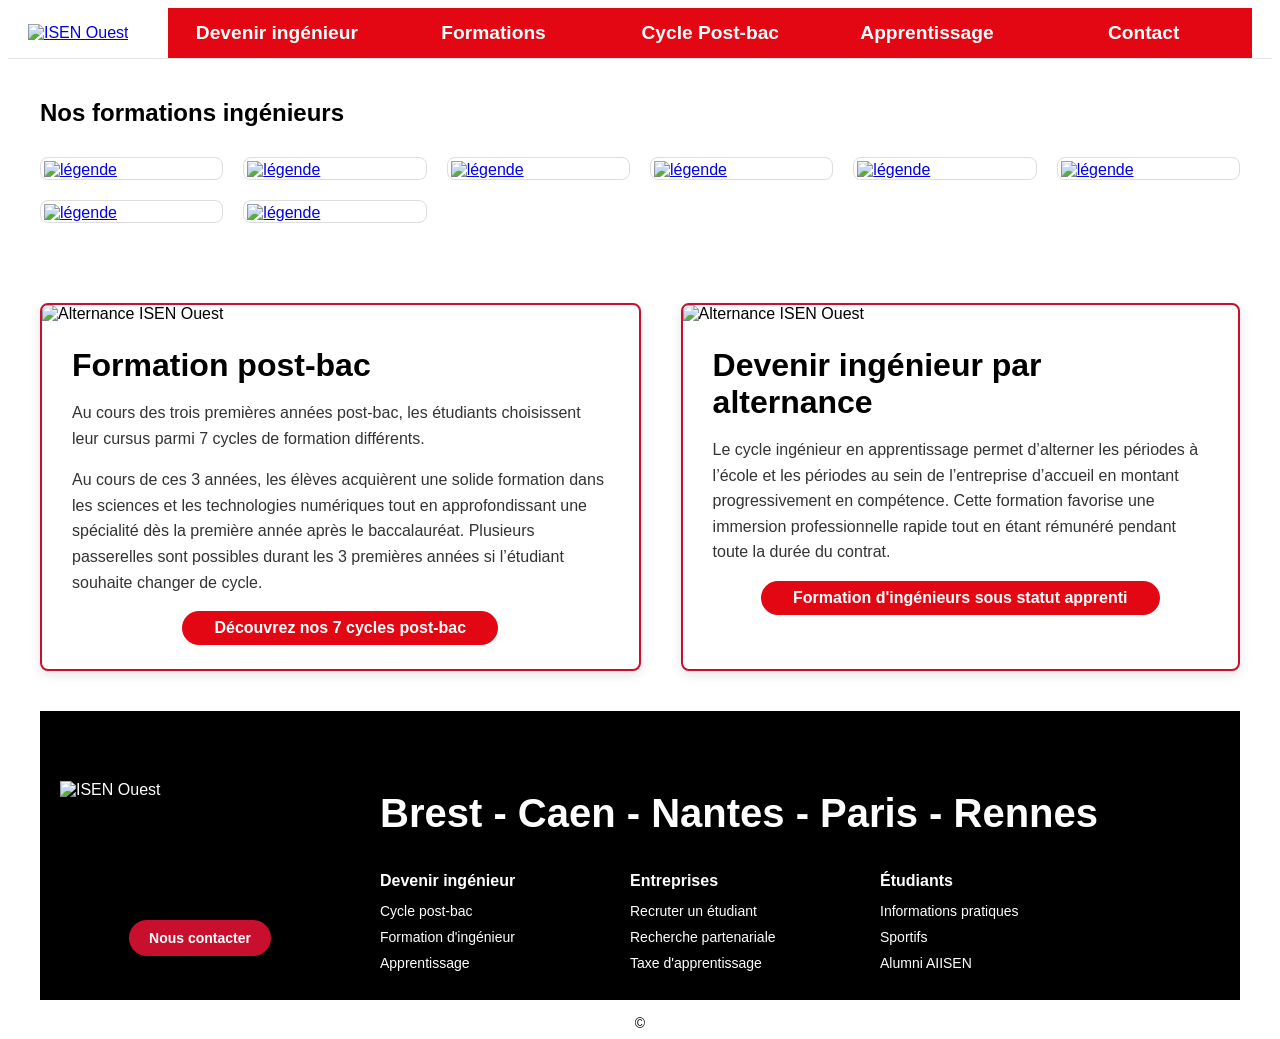
==== commit ca8b7e87: "F72 Images PIF index.html" ====
--- a/index.html
+++ b/index.html
@@ -28,59 +28,51 @@
   </div>
 </header>
 
-    <section class="dp-section">
-        <h2>Nos formations ingénieurs</h2>
-        <div class="dp-grid">
-            <div class="dp-card">
-                <a href="https://isen-ouest.fr">
-                    <img src="https://isen-ouest.fr/wp-content/uploads/2024/10/21/vignette-dp-cybersecurite.png" >
-                    <p>CYBERSECURITE</p>
-                </a>
-            </div>
-            <div class="dp-card">
-                <a href="https://isen-ouest.fr">
-                    <img src="https://isen-ouest.fr/wp-content/uploads/2024/10/21/vignette-dp-developpement-logiciel.png" >
-                    <p>DEVELOPPEMENT LOGICIEL</p>
-                </a>
-            </div>
-            <div class="dp-card">
-                <a href="https://isen-ouest.fr">
-                    <img src="https://isen-ouest.fr/wp-content/uploads/2024/10/21/vignette-dp-intelligence-artificielle.png" >
-                    <p>INTELLIGENCE ARTIFICIELLE</p>
-                </a>
-            </div>
-        </div>
-    </section>
-
-    <div class="block-container">
-        <div class="block-columns">
+  <section class="dp-section">
+    <h2>Nos formations ingénieurs</h2>
+    <div class="dp-grid">
+      <div class="dp-card">
+        <a href="https://isen-ouest.fr/formations/ingenieur-cybersecurite/">
+          <img src="https://isen-ouest.fr/wp-content/uploads/2024/10/21/vignette-dp-cybersecurite.png" alt="légende">
+        </a>
+      </div>
+      <div class="dp-card">
+        <a href="https://isen-ouest.fr/formations/ingenieur-developpement-logiciel/">
+          <img src="https://isen-ouest.fr/wp-content/uploads/2024/10/21/vignette-dp-developpement-logiciel.png" alt="légende">
+        </a>
+      </div>
+      <div class="dp-card">
+        <a href="https://isen-ouest.fr/formations/ingenieur-intelligence-artificielle/">
+          <img src="https://isen-ouest.fr/wp-content/uploads/2024/10/21/vignette-dp-intelligence-artificielle.png" alt="légende">
+        </a>
+      </div>
+      <div class="dp-card">
+        <a href="https://isen-ouest.fr/formations/ingenieur-technologies-medicales-et-de-sante/">
+          <img src="https://isen-ouest.fr/wp-content/uploads/2024/10/21/vignette-dp-tms-300x300.png" alt="légende">
+        </a>
+      </div>
+      <div class="dp-card">
+        <a href="https://isen-ouest.fr/formations/ingenieur-energie-isen-ouest/">
+          <img src="https://isen-ouest.fr/wp-content/uploads/2024/10/21/vignette-dp-energie-300x300.png" alt="légende">
+        </a>
+      </div>
+      <div class="dp-card">
+        <a href="https://isen-ouest.fr/formations/ingenieur-robotique-usine-du-futur/">
+          <img src="https://isen-ouest.fr/wp-content/uploads/2024/10/21/vignette-dp-usine-du-futur-300x300.png" alt="légende">
+        </a>
+      </div>
+      <div class="dp-card">
+        <a href="https://isen-ouest.fr/formations/ingenieur-systemes-embarques/">
+          <img src="https://isen-ouest.fr/wp-content/uploads/2024/10/21/vignette-dp-systeme-embarques-300x300.png" alt="légende">
+        </a>
+      </div>
+      <div class="dp-card">
+        <a href="https://isen-ouest.fr/formations/ingenieur-mobilite-electrique/">
+          <img src="https://isen-ouest.fr/wp-content/uploads/2024/10/21/vignette-dp-mobilite-electrique-300x300.png" alt="légende">
+        </a>
+      </div>
+  </section>
             
-            <section class="block-alternance">
-                <img src="https://isen-ouest.fr/wp-content/uploads/2024/10/18/formation-initiale-scaled.jpg" alt="Formations post-bac">
-                <div class="block-alternance-content">
-                    <h2>Formations post-bac</h2>
-                    <p>Chaque étudiant construit son propre parcours de formation sur 5 ans.</p>
-                    <p>Au cours des trois premières années post-bac, les étudiants choisissent leur cursus parmi 7 cycles de formation différents.</p>
-                    <div class="block-button">
-                        <a href="#">Découvrez nos 7 cycles post-bac</a>
-                    </div>
-                </div>
-            </section>
-
-            <section class="block-alternance">
-                <img src="https://isen-ouest.fr/wp-content/uploads/2024/10/18/formation-apprentissage-scaled.jpg" alt="Devenir ingénieur par alternance">
-                <div class="block-alternance-content">
-                    <h2>Devenir ingénieur par alternance</h2>
-                    <p>Le cycle ingénieur en apprentissage permet d’alterner les périodes à l’école et les périodes au sein de l’entreprise d’accueil en montant progressivement en compétence. Cette formation favorise une immersion professionnelle rapide tout en étant rémunéré pendant toute la durée du contrat.</p>
-                    <div class="block-button">
-                        <a href="#">Formation d'ingénieurs sous statut apprenti</a>
-                    </div>
-                </div>
-            </section>
-
-        </div>
-    </div>
-
 
 <div class="block-container">
   <div class="block-columns">
@@ -95,7 +87,7 @@
 			Au cours de ces 3 années, les élèves acquièrent une solide formation dans les sciences et les technologies numériques tout en approfondissant une spécialité dès la première année après le baccalauréat. Plusieurs passerelles sont possibles durant les 3 premières années si l’étudiant souhaite changer de cycle.
 			</p>
 			<div class="block-button">
-				<a href="https://isen-ouest.fr/formations/">Cycles post-bac</a>
+				<a href="https://isen-ouest.fr/formations/">Découvrez nos 7 cycles post-bac</a>
 			</div>
 		</div>
 	</section>
